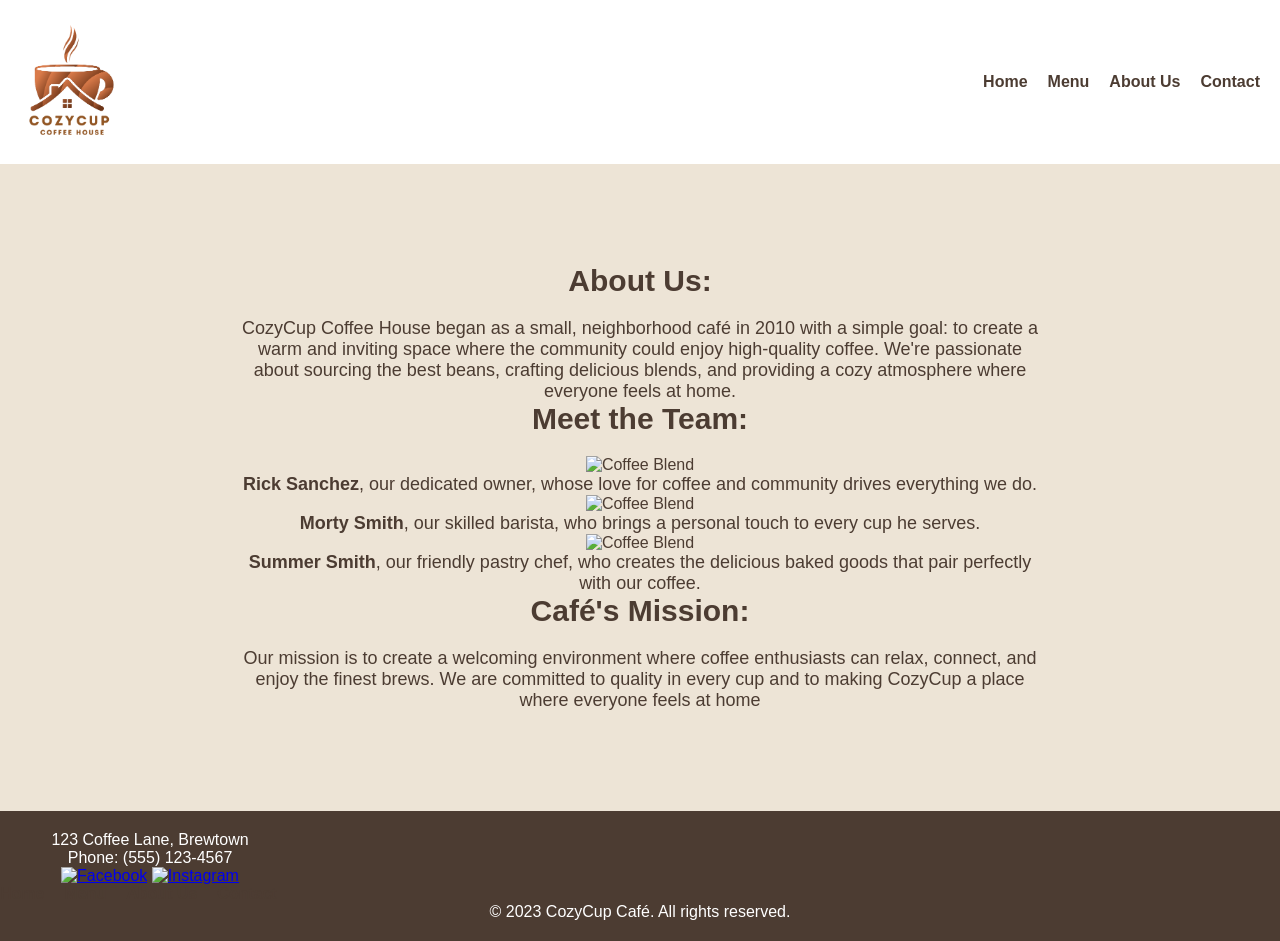
==== about_us.html @ 27b814db "Add files via upload" ====
<!DOCTYPE html>
<html lang="en">
<head>
    <meta charset="UTF-8">
    <meta name="viewport" content="width=device-width, initial-scale=1.0">
    <link rel="stylesheet" href="css/styles.css">
    <title>CozyCup Café</title>
</head>
<body>
    <header>
        <nav>
            <div class="logo">
                <img src="img/logo.png" alt="CozyCup Café Logo">
            </div>
            <ul>
                <li><a href="index.html">Home</a></li>
                <li><a href="menu.html">Menu</a></li>
                <li><a href="about_us.html">About Us</a></li>
                <li><a href="contact.html">Contact</a></li>
            </ul>
        </nav>
    </header>    

    <section id="about" class="about">
        <h2>About Us:</h2>
        <p>CozyCup Coffee House began as a small, neighborhood café in 2010 with a simple goal:
            to create a warm and inviting space where the community could enjoy high-quality coffee.
             We're passionate about sourcing the best beans, crafting delicious blends, and
              providing a cozy atmosphere where everyone feels at home.
        </p>
        <h2>Meet the Team:</h2>
        <div class="team">
            <div class="person">
                <img class="expresso" src="https://i.pinimg.com/originals/c8/64/51/c864512e0fb976825755b3a24395137f.jpg" alt="Coffee Blend">
                <p><b>Rick Sanchez</b>, our dedicated owner, whose love for coffee and community drives everything we do.</p>
            </div>
            <div class="person">
                <img class="expresso" src="https://i.pinimg.com/474x/22/7b/84/227b847b3028dd3d664f461f5670367e.jpg" alt="Coffee Blend">
                <p><b>Morty Smith</b>, our skilled barista, who brings a personal touch to every cup he serves.</p>
            </div>
            <div class="person">
                <img class="expresso" src="https://i.pinimg.com/originals/f3/4b/64/f34b64bccb514d7a3a9b3449444d6b38.jpg" alt="Coffee Blend">
                <p><b>Summer Smith</b>, our friendly pastry chef, who creates the delicious baked goods that pair perfectly with our coffee.</p></p>
            </div>
        </div>
        <h2>Café's Mission:</h2>
        <p>Our mission is to create a welcoming environment where coffee enthusiasts can relax,
            connect, and enjoy the finest brews. We are committed to quality in every cup and to 
            making CozyCup a place where everyone feels at home</p>



    </section>

    <footer>
        <div class="contact-info">
            <p>123 Coffee Lane, Brewtown</p>
            <p>Phone: (555) 123-4567</p>
        </div>
        <div class="social-media">
            <a href="#"><img src="https://upload.wikimedia.org/wikipedia/commons/c/cd/Facebook_logo_%28square%29.png" alt="Facebook"></a>
            <a href="#"><img src="https://upload.wikimedia.org/wikipedia/commons/thumb/a/a5/Instagram_icon.png/2048px-Instagram_icon.png" alt="Instagram"></a>
        </div>
        <nav>
            <ul>
                <li><a href="index.html">Home</a></li>
                <li><a href="menu.html">Menu</a></li>
                <li><a href="about_us.html">About Us</a></li>
                <li><a href="contact.html">Contact</a></li>
            </ul>
        </nav>
        <p>&copy; 2023 CozyCup Café. All rights reserved.</p>
    </footer>
</body>
</html>
---- css/styles.css ----
/* Reset some default styles */
body, h1, h2, h3, p, ul, li {
    margin: 0;
    padding: 0;
}

body {
    font-family: Arial, sans-serif;
    background-color: #f8f2e0;
    color: #4c3c32;
}

header {
    background-color: #fff;
    box-shadow: 0 2px 5px rgba(0, 0, 0, 0.1);
    padding: 20px;
}
.menu-header {
    text-align: center;
    margin-bottom: 40px;
}

.menu-header h3 {
    font-size: 24px;
    margin-bottom: 20px;
    color: #4c3c32;
}

.menu-nav {
    display: flex;
    justify-content: center;
    gap: 20px;
}

.menu-nav a {
    text-decoration: none;
    color: #4c3c32;
    font-weight: bold;
    transition: color 0.3s;
}

.menu-nav a:hover {
    color: #7e685b;
}

.menu-content {
    margin-bottom: 40px;
}

.menu-content h3 {
    font-size: 28px;
    margin-bottom: 20px;
    color: #4c3c32;
}

.menu-list {
    list-style-type: none;
    padding: 0;
    max-width: 800px;
    margin: 0 auto;
}

.menu-list li {
    display: flex;
    align-items: center;
    margin-bottom: 20px;
    text-align: left;
}

.menu-list img {
    max-width: 100px;
    margin-right: 20px;
    border-radius: 5px;
}

.menu-item-details {
    flex-grow: 1;
}

.menu-list h4 {
    font-size: 22px;
    margin-bottom: 5px;
    color: #4c3c32;
}

.menu-list p {
    font-size: 16px;
    margin-bottom: 5px;
}

.menu-list span {
    font-size: 18px;
    font-weight: bold;
}

nav {
    display: flex;
    justify-content: space-between;
    align-items: center;
}

.logo img {
    max-width: 100px;
}

nav ul {
    list-style: none;
    display: flex;
    gap: 20px;
}

nav a {
    text-decoration: none;
    color: #4c3c32;
    font-weight: bold;
    transition: color 0.3s;
}

nav a:hover {
    color: #7e685b;
}

.hero {
    text-align: center;
    padding: 150px 0;
    background-image: url('img/cafe-interior.jpg'); /* Replace with your actual image path */
    background-size: cover;
    background-position: center;
    color: white;
    position: relative;
}

.hero::after {
    content: '';
    position: absolute;
    top: 0;
    left: 0;
    width: 100%;
    height: 100%;
    background-color: rgba(0, 0, 0, 0.5); /* Adds a dark overlay for better text visibility */
    z-index: 1;
}

.hero-content {
    position: relative;
    z-index: 2;
}

.hero h1 {
    font-size: 48px;
    margin-bottom: 20px;
    color: #f8f2e0;
}

.hero p {
    font-size: 24px;
    margin-bottom: 40px;
    color: #ede4d6;
}
}

.cta-button {
    display: inline-block;
    padding: 10px 20px;
    background-color: #4c3c32;
    color: white;
    text-decoration: none;
    border-radius: 5px;
}

.cta-button:hover {
    background-color: #7e685b;
}

.menu {
    padding: 100px 0;
    text-align: center;
}

.menu h2 {
    font-size: 30px;
    margin-bottom: 20px;
}

.about {
    padding: 100px 0;
    text-align: center;
    background-color: #ede4d6;
}

.about h2 {
    font-size: 30px;
    margin-bottom: 20px;
}

.about p {
    font-size: 18px;
    max-width: 800px;
    margin: 0 auto;
}

.contact {
    padding: 100px 0;
    text-align: center;
    background-color: #4c3c32;
    color: white;
}

.contact h2 {
    font-size: 30px;
    margin-bottom: 20px;
}

.contact p {
    font-size: 18px;
    margin-bottom: 40px;
}

footer {
    background-color: #4c3c32;
    color: white;
    text-align: center;
    padding: 20px 0;
}

.featured-products {
    padding: 100px 0;
    text-align: center;
    background-color: #f4f0e9;
}

.featured-products h2 {
    font-size: 30px;
    margin-bottom: 40px;
    color: #4c3c32;
}

.product-carousel {
    display: flex;
    justify-content: center;
    gap: 20px;
    overflow-x: auto;
    padding-bottom: 20px;
}

.product-item {
    flex: 0 0 300px;
    background-color: white;
    box-shadow: 0 2px 5px rgba(0, 0, 0, 0.1);
    border-radius: 10px;
    padding: 20px;
    text-align: center;
}

.product-item img {
    max-width: 100%;
    height: auto;
    border-radius: 5px;
    margin-bottom: 20px;
}

.product-item h3 {
    font-size: 22px;
    margin-bottom: 10px;
    color: #4c3c32;
}

.product-item p {
    font-size: 16px;
    margin-bottom: 20px;
    color: #7e685b;
}

.product-item .cta-button {
    display: inline-block;
    padding: 10px 20px;
    background-color: #4c3c32;
    color: white;
    text-decoration: none;
    border-radius: 5px;
}

.product-item .cta-button:hover {
    background-color: #7e685b;
}
.meet-the-team {
    padding: 100px 0;
    text-align: center;
    background-color: #f4f0e9;
}

.meet-the-team h3 {
    font-size: 30px;
    margin-bottom: 40px;
    color: #4c3c32;
}

.team-member {
    display: flex;
    align-items: center;
    justify-content: center;
    gap: 20px;
    margin-bottom: 40px;
}

.team-member img {
    max-width: 150px;
    height: auto;
    border-radius: 50%;
}

.team-member-info {
    max-width: 400px;
    text-align: left;
}

.team-member-info h4 {
    font-size: 22px;
    margin-bottom: 5px;
    color: #4c3c32;
}

.team-member-info p {
    font-size: 16px;
    color: #7e685b;
}
.footer-content {
    display: flex;
    flex-direction: column;
    align-items: center;
    gap: 30px;
}

.contact-info, .social-media, .newsletter-signup {
    max-width: 300px;
}

.contact-info h3, .social-media h3, .newsletter-signup h3 {
    font-size: 20px;
    margin-bottom: 10px;
}

.social-icons {
    display: flex;
    gap: 15px;
}

.social-icons a img {
    width: 30px;
    height: 30px;
}

.newsletter-signup form {
    display: flex;
    flex-direction: column;
    align-items: center;
}

.newsletter-signup input[type="email"] {
    padding: 10px;
    border: none;
    border-radius: 5px;
    margin-bottom: 10px;
    width: 100%;
}

.newsletter-signup button {
    padding: 10px 20px;
    background-color: #7e685b;
    color: white;
    border: none;
    border-radius: 5px;
    cursor: pointer;
}

.newsletter-signup button:hover {
    background-color: #4c3c32;
}

.footer-bottom {
    margin-top: 40px;
    border-top: 1px solid #7e685b;
    padding-top: 20px;
}

.footer-nav {
    display: flex;
    justify-content: center;
    gap: 20px;
    margin-top: 10px;
}

.footer-nav a {
    text-decoration: none;
    color: white;
    font-weight: bold;
    transition: color 0.3s;
}

.footer-nav a:hover {
    color: #7e685b;
}
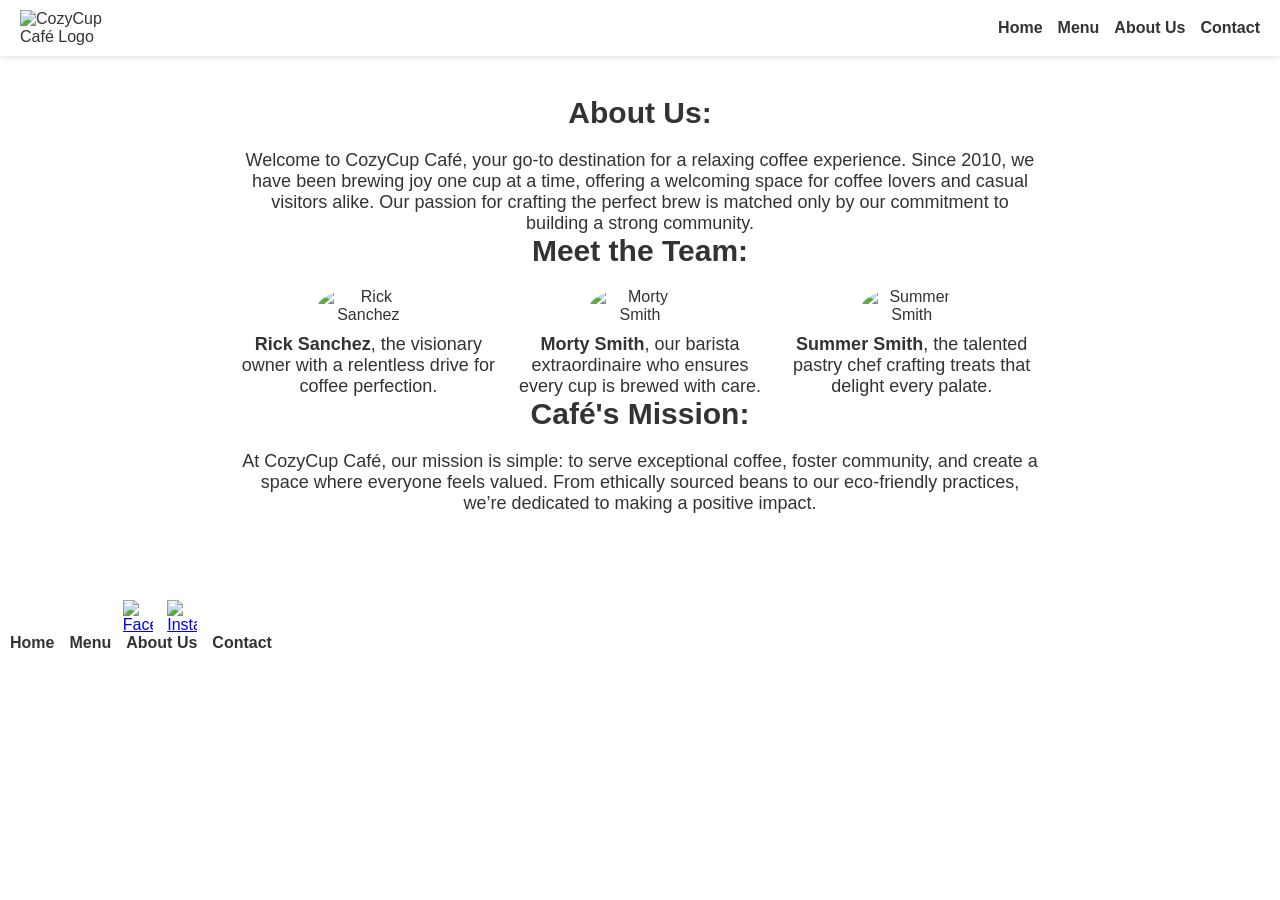
==== commit ed77311f: "Update about_us.html" ====
--- a/about_us.html
+++ b/about_us.html
@@ -5,12 +5,69 @@
     <meta name="viewport" content="width=device-width, initial-scale=1.0">
     <link rel="stylesheet" href="css/styles.css">
     <title>CozyCup Café</title>
+    <style>
+        body {
+            background: url('https://via.placeholder.com/1200x800.png?text=Background+Image') no-repeat center center fixed;
+            background-size: cover;
+            font-family: Arial, sans-serif;
+            color: #333;
+        }
+        header {
+            background-color: rgba(255, 255, 255, 0.8);
+            padding: 10px 20px;
+        }
+        .logo img {
+            max-height: 60px;
+        }
+        nav ul {
+            list-style: none;
+            display: flex;
+            gap: 15px;
+            padding: 0;
+            margin: 0;
+        }
+        nav ul li a {
+            text-decoration: none;
+            color: #333;
+            font-weight: bold;
+        }
+        #about {
+            background-color: rgba(255, 255, 255, 0.9);
+            padding: 20px;
+            margin: 20px auto;
+            border-radius: 10px;
+            max-width: 800px;
+        }
+        .team {
+            display: flex;
+            gap: 15px;
+        }
+        .person {
+            text-align: center;
+            flex: 1;
+        }
+        .person img {
+            border-radius: 50%;
+            max-width: 100px;
+            margin-bottom: 10px;
+        }
+        footer {
+            background-color: rgba(255, 255, 255, 0.8);
+            text-align: center;
+            padding: 10px;
+            margin-top: 20px;
+        }
+        .social-media img {
+            max-width: 30px;
+            margin: 0 5px;
+        }
+    </style>
 </head>
 <body>
     <header>
         <nav>
             <div class="logo">
-                <img src="img/logo.png" alt="CozyCup Café Logo">
+                <img src="https://via.placeholder.com/150x60.png?text=New+Logo" alt="CozyCup Café Logo">
             </div>
             <ul>
                 <li><a href="index.html">Home</a></li>
@@ -23,33 +80,26 @@
 
     <section id="about" class="about">
         <h2>About Us:</h2>
-        <p>CozyCup Coffee House began as a small, neighborhood café in 2010 with a simple goal:
-            to create a warm and inviting space where the community could enjoy high-quality coffee.
-             We're passionate about sourcing the best beans, crafting delicious blends, and
-              providing a cozy atmosphere where everyone feels at home.
-        </p>
+        <p>Welcome to CozyCup Café, your go-to destination for a relaxing coffee experience. Since 2010, we have been brewing joy one cup at a time, offering a welcoming space for coffee lovers and casual visitors alike. Our passion for crafting the perfect brew is matched only by our commitment to building a strong community.</p>
+
         <h2>Meet the Team:</h2>
         <div class="team">
             <div class="person">
-                <img class="expresso" src="https://i.pinimg.com/originals/c8/64/51/c864512e0fb976825755b3a24395137f.jpg" alt="Coffee Blend">
-                <p><b>Rick Sanchez</b>, our dedicated owner, whose love for coffee and community drives everything we do.</p>
+                <img class="expresso" src="https://via.placeholder.com/100.png?text=Rick" alt="Rick Sanchez">
+                <p><b>Rick Sanchez</b>, the visionary owner with a relentless drive for coffee perfection.</p>
             </div>
             <div class="person">
-                <img class="expresso" src="https://i.pinimg.com/474x/22/7b/84/227b847b3028dd3d664f461f5670367e.jpg" alt="Coffee Blend">
-                <p><b>Morty Smith</b>, our skilled barista, who brings a personal touch to every cup he serves.</p>
+                <img class="expresso" src="https://via.placeholder.com/100.png?text=Morty" alt="Morty Smith">
+                <p><b>Morty Smith</b>, our barista extraordinaire who ensures every cup is brewed with care.</p>
             </div>
             <div class="person">
-                <img class="expresso" src="https://i.pinimg.com/originals/f3/4b/64/f34b64bccb514d7a3a9b3449444d6b38.jpg" alt="Coffee Blend">
-                <p><b>Summer Smith</b>, our friendly pastry chef, who creates the delicious baked goods that pair perfectly with our coffee.</p></p>
+                <img class="expresso" src="https://via.placeholder.com/100.png?text=Summer" alt="Summer Smith">
+                <p><b>Summer Smith</b>, the talented pastry chef crafting treats that delight every palate.</p>
             </div>
         </div>
+
         <h2>Café's Mission:</h2>
-        <p>Our mission is to create a welcoming environment where coffee enthusiasts can relax,
-            connect, and enjoy the finest brews. We are committed to quality in every cup and to 
-            making CozyCup a place where everyone feels at home</p>
-
-
-
+        <p>At CozyCup Café, our mission is simple: to serve exceptional coffee, foster community, and create a space where everyone feels valued. From ethically sourced beans to our eco-friendly practices, we’re dedicated to making a positive impact.</p>
     </section>
 
     <footer>
@@ -58,8 +108,8 @@
             <p>Phone: (555) 123-4567</p>
         </div>
         <div class="social-media">
-            <a href="#"><img src="https://upload.wikimedia.org/wikipedia/commons/c/cd/Facebook_logo_%28square%29.png" alt="Facebook"></a>
-            <a href="#"><img src="https://upload.wikimedia.org/wikipedia/commons/thumb/a/a5/Instagram_icon.png/2048px-Instagram_icon.png" alt="Instagram"></a>
+            <a href="#"><img src="https://via.placeholder.com/30.png?text=FB" alt="Facebook"></a>
+            <a href="#"><img src="https://via.placeholder.com/30.png?text=IG" alt="Instagram"></a>
         </div>
         <nav>
             <ul>
@@ -69,7 +119,7 @@
                 <li><a href="contact.html">Contact</a></li>
             </ul>
         </nav>
-        <p>&copy; 2023 CozyCup Café. All rights reserved.</p>
+        <p>&copy; 2024 CozyCup Café. All rights reserved.</p>
     </footer>
 </body>
 </html>
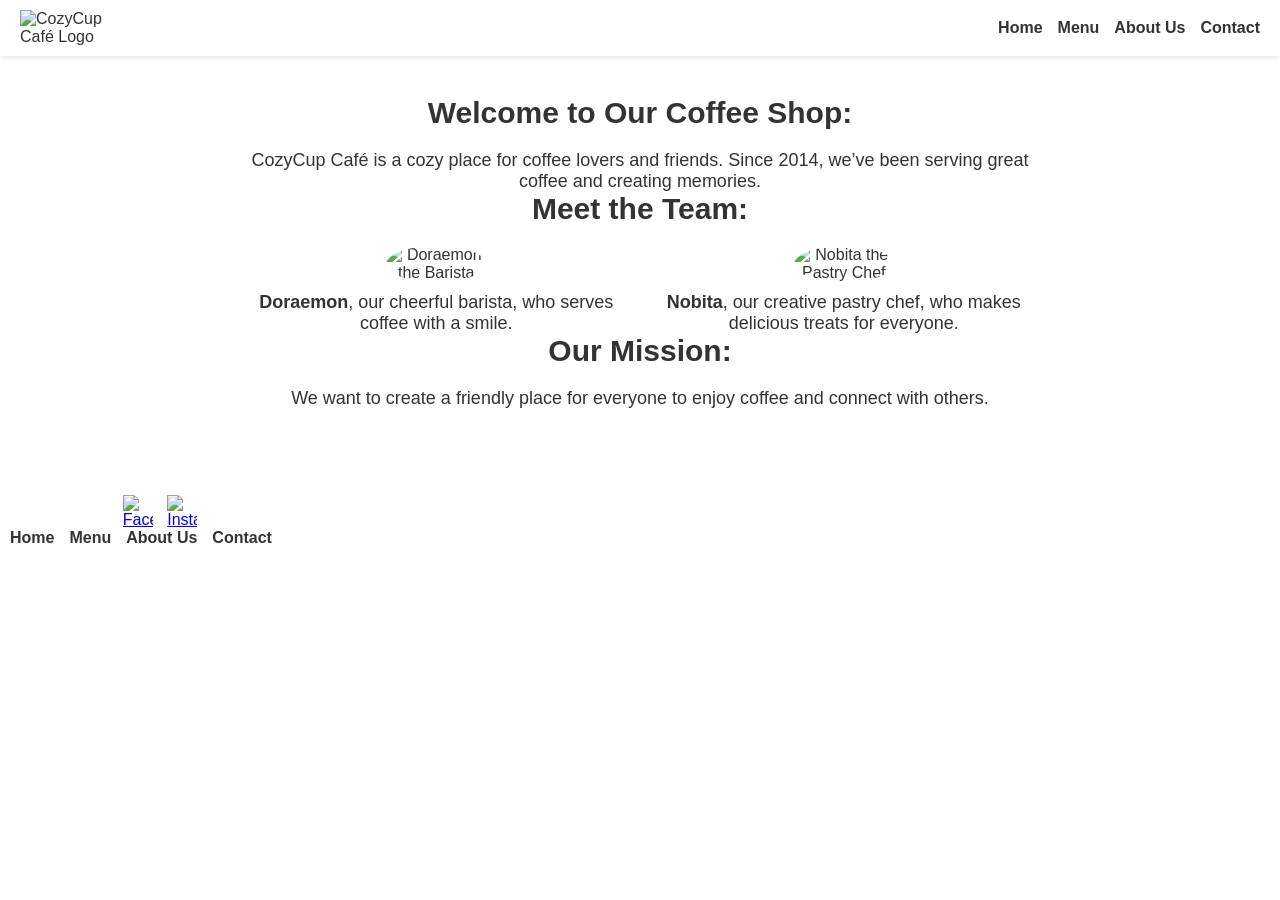
==== commit f0eaad7c: "Update about_us.html" ====
--- a/about_us.html
+++ b/about_us.html
@@ -7,7 +7,7 @@
     <title>CozyCup Café</title>
     <style>
         body {
-            background: url('https://via.placeholder.com/1200x800.png?text=Background+Image') no-repeat center center fixed;
+            background: url('https://via.placeholder.com/1200x800.png?text=Cozy+Cafe+Background') no-repeat center center fixed;
             background-size: cover;
             font-family: Arial, sans-serif;
             color: #333;
@@ -67,7 +67,7 @@
     <header>
         <nav>
             <div class="logo">
-                <img src="https://via.placeholder.com/150x60.png?text=New+Logo" alt="CozyCup Café Logo">
+                <img src="https://via.placeholder.com/150x60.png?text=CozyCup+Logo" alt="CozyCup Café Logo">
             </div>
             <ul>
                 <li><a href="index.html">Home</a></li>
@@ -79,27 +79,23 @@
     </header>    
 
     <section id="about" class="about">
-        <h2>About Us:</h2>
-        <p>Welcome to CozyCup Café, your go-to destination for a relaxing coffee experience. Since 2010, we have been brewing joy one cup at a time, offering a welcoming space for coffee lovers and casual visitors alike. Our passion for crafting the perfect brew is matched only by our commitment to building a strong community.</p>
+        <h2>Welcome to Our Coffee Shop:</h2>
+        <p>CozyCup Café is a cozy place for coffee lovers and friends. Since 2014, we’ve been serving great coffee and creating memories.</p>
 
         <h2>Meet the Team:</h2>
         <div class="team">
             <div class="person">
-                <img class="expresso" src="https://via.placeholder.com/100.png?text=Rick" alt="Rick Sanchez">
-                <p><b>Rick Sanchez</b>, the visionary owner with a relentless drive for coffee perfection.</p>
+                <img class="expresso" src="https://via.placeholder.com/100.png?text=Doraemon" alt="Doraemon the Barista">
+                <p><b>Doraemon</b>, our cheerful barista, who serves coffee with a smile.</p>
             </div>
             <div class="person">
-                <img class="expresso" src="https://via.placeholder.com/100.png?text=Morty" alt="Morty Smith">
-                <p><b>Morty Smith</b>, our barista extraordinaire who ensures every cup is brewed with care.</p>
-            </div>
-            <div class="person">
-                <img class="expresso" src="https://via.placeholder.com/100.png?text=Summer" alt="Summer Smith">
-                <p><b>Summer Smith</b>, the talented pastry chef crafting treats that delight every palate.</p>
+                <img class="expresso" src="https://via.placeholder.com/100.png?text=Nobita" alt="Nobita the Pastry Chef">
+                <p><b>Nobita</b>, our creative pastry chef, who makes delicious treats for everyone.</p>
             </div>
         </div>
 
-        <h2>Café's Mission:</h2>
-        <p>At CozyCup Café, our mission is simple: to serve exceptional coffee, foster community, and create a space where everyone feels valued. From ethically sourced beans to our eco-friendly practices, we’re dedicated to making a positive impact.</p>
+        <h2>Our Mission:</h2>
+        <p>We want to create a friendly place for everyone to enjoy coffee and connect with others.</p>
     </section>
 
     <footer>
